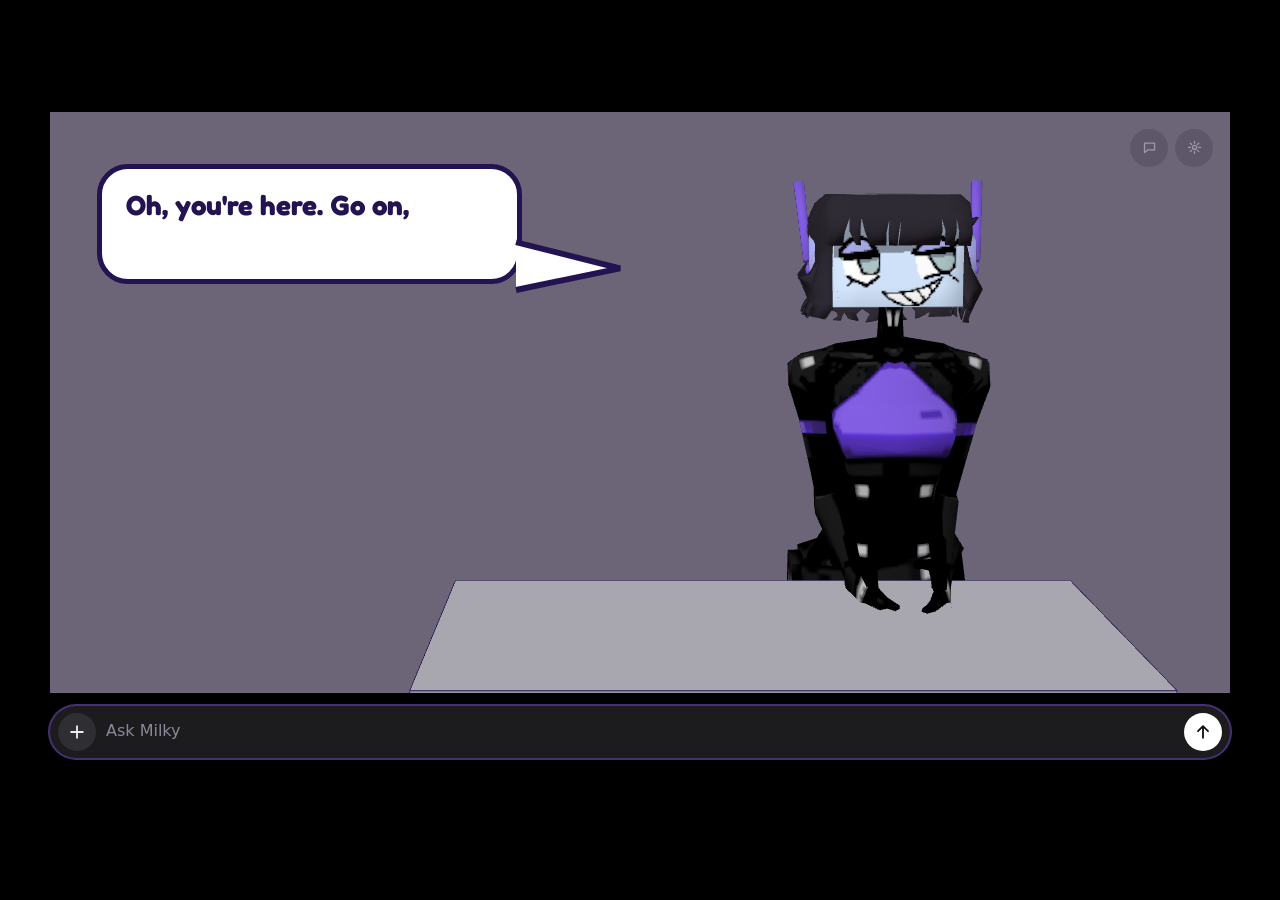
==== index.html @ 819787b4 "Add files via upload" ====
<!doctype html>
<html lang="en">
<head>
<meta charset="utf-8">
<meta name="viewport" content="width=device-width, initial-scale=1, viewport-fit=cover">
<title>Milky</title>
<meta name="description" content="Chat with Milky, a 3D robot girl with opinions.">
<link rel="icon" href="data:image/svg+xml,%3Csvg xmlns=%27http://www.w3.org/2000/svg%27 viewBox=%270 0 32 32%27%3E%3Crect width=%2732%27 height=%2732%27 rx=%277%27 fill=%27%236b6577%27/%3E%3Crect x=%277%27 y=%279%27 width=%2718%27 height=%2715%27 rx=%272%27 fill=%27%23d2e3ff%27 stroke=%27%23231451%27 stroke-width=%272%27/%3E%3Ccircle cx=%2712.5%27 cy=%2715%27 r=%272%27 fill=%27%23231451%27/%3E%3Ccircle cx=%2719.5%27 cy=%2715%27 r=%272%27 fill=%27%23231451%27/%3E%3C/svg%3E">
<link rel="preload" href="./assets/font.ttf" as="font" type="font/ttf" crossorigin>
<link rel="stylesheet" href="./css/style.css">
<script type="importmap">
{ "imports": {
  "three": "./vendor/three/three.module.js",
  "three/addons/": "./vendor/three/addons/"
} }
</script>
</head>
<body>
<main class="app">

  <section class="stage" id="stage">
    <canvas id="c"></canvas>

    <div class="bubble hidden" id="bubble" role="status" aria-live="polite">
      <div class="body"><div class="text" id="text"></div></div>
      <svg class="tail" viewBox="0 0 100 50" preserveAspectRatio="none" aria-hidden="true">
        <path d="M0,3 L98,27 L0,47 Z" class="fill"/>
        <path d="M0,3 L98,27 L0,47" class="line"/>
      </svg>
    </div>

    <div class="corner">
      <button type="button" class="icon" id="logBtn" title="Conversation log" aria-label="Conversation log">
        <svg viewBox="0 0 24 24"><path d="M4 5h16v11H9l-5 4z"/></svg>
      </button>
      <button type="button" class="icon" id="cogBtn" title="Settings" aria-label="Settings">
        <svg viewBox="0 0 24 24"><circle cx="12" cy="12" r="3.2"/><path d="M12 2.5v3M12 18.5v3M2.5 12h3M18.5 12h3M5.3 5.3l2.1 2.1M16.6 16.6l2.1 2.1M18.7 5.3l-2.1 2.1M7.4 16.6l-2.1 2.1"/></svg>
      </button>
    </div>

    <div class="dropzone" id="drop">Drop files to show Milky</div>
    <div class="loading" id="loading">Waking Milky up...</div>
  </section>

  <div class="chips" id="chips"></div>

  <form class="pill" id="form" autocomplete="off">
    <button type="button" class="plus" id="plus" title="Attach files" aria-label="Attach files">
      <svg viewBox="0 0 24 24"><path d="M12 5v14M5 12h14"/></svg>
    </button>
    <textarea id="input" rows="1" placeholder="Ask Milky" aria-label="Message Milky" enterkeyhint="send"></textarea>
    <button type="submit" class="send" id="send" title="Send" aria-label="Send" hidden>
      <svg viewBox="0 0 24 24"><path d="M12 19V6M6 11l6-6 6 6"/></svg>
    </button>
  </form>
  <div class="status" id="status" role="alert"></div>

  <input type="file" id="file" multiple hidden
    accept="image/*,application/pdf,.txt,.md,.json,.csv,.tsv,.log,.js,.ts,.py,.html,.css,.xml,.yml,.yaml,.ini,.toml,.c,.cpp,.java,.rs,.go,.sh">
</main>

<dialog id="settings" class="sheet">
  <form method="dialog" id="settingsForm">
    <h2>Settings</h2>
    <label>OpenRouter API key
      <input type="password" id="setKey" spellcheck="false" autocomplete="off">
    </label>
    <label>Model
      <input type="text" id="setModel" spellcheck="false" autocomplete="off">
      <small>Needs to accept images if you want to show her pictures.</small>
    </label>
    <label>Voice volume
      <input type="range" id="setVol" min="0" max="1" step="0.05">
    </label>
    <label class="row"><input type="checkbox" id="setMute"> Mute her voice</label>
    <label>Talking speed
      <input type="range" id="setSpeed" min="0.025" max="0.12" step="0.005">
    </label>
    <div class="notes">
      <strong>Things she has chosen to remember</strong>
      <ul id="notesList"></ul>
    </div>
    <div class="actions">
      <button type="button" id="clearMem" class="danger">Clear her memory</button>
      <span class="spacer"></span>
      <button value="cancel">Cancel</button>
      <button value="save" id="saveSettings" class="primary">Save</button>
    </div>
  </form>
</dialog>

<dialog id="logDlg" class="sheet">
  <form method="dialog">
    <h2>Conversation</h2>
    <div class="log" id="logList"></div>
    <div class="actions"><span class="spacer"></span><button class="primary" value="close">Close</button></div>
  </form>
</dialog>

<script type="module" src="./js/main.js"></script>
</body>
</html>
---- css/style.css ----
@font-face {
  font-family: "Milky";
  src: url("../assets/font.ttf") format("truetype");
  font-weight: 700;
  font-display: swap;
}

:root {
  --ink: #231451;
  --stage-bg: #6b6577;
  --pill: #1c1c1f;
  --pill-hi: #2e2e33;
  --text: #ecebf1;
  --muted: #8b8896;
  --accent: #7c5ad6;
  --aspect: 2.03;
  color-scheme: dark;
}

* { box-sizing: border-box; }
html, body { margin: 0; height: 100%; background: #000; color: var(--text); }
body {
  font: 15px/1.45 system-ui, -apple-system, "Segoe UI", Roboto, sans-serif;
  display: grid;
  place-items: center;
  min-height: 100dvh;
}

.app {
  width: min(100vw - 32px, 1180px, (100dvh - 150px) * var(--aspect));
  display: flex;
  flex-direction: column;
  gap: 12px;
  padding: 16px 0;
}

/* ---------- stage ---------- */
.stage {
  position: relative;
  aspect-ratio: var(--aspect);
  background: var(--stage-bg);
  overflow: hidden;
  container-type: size;
  user-select: none;
}
.stage canvas { position: absolute; inset: 0; width: 100%; height: 100%; display: block; }

.loading {
  position: absolute; inset: 0; display: grid; place-items: center;
  font-family: "Milky", system-ui, sans-serif; font-weight: 700;
  font-size: clamp(14px, 3cqw, 28px); color: #fff; background: var(--stage-bg);
  transition: opacity .4s;
}
.loading.done { opacity: 0; pointer-events: none; }

/* ---------- speech bubble ---------- */
.bubble {
  position: absolute;
  left: 4cqw; top: 9cqh;
  width: 36cqw;
  max-height: 80cqh;
  display: flex;
  transform-origin: 100% 70%;
  transition: opacity .2s, transform .2s;
  cursor: pointer;
  z-index: 3;
}
.bubble.hidden { opacity: 0; transform: scale(.85); pointer-events: none; }

.bubble .body {
  flex: 1;
  min-width: 0;
  max-height: 80cqh;
  overflow-y: auto;
  scrollbar-width: none;
  background: #fff;
  border: max(2px, .5cqw) solid var(--ink);
  border-radius: 2.6cqw;
  padding: 1.6cqw 2cqw;
}
.bubble .body::-webkit-scrollbar { display: none; }

.bubble .text {
  font-family: "Milky", system-ui, sans-serif;
  font-weight: 700;
  font-size: clamp(13px, 2.35cqw, 30px);
  line-height: 1.28;
  color: var(--ink);
  overflow-wrap: anywhere;
  white-space: pre-wrap;
  min-height: 2.6em;
}

/* thinking dots while she waits on the model */
.bubble.thinking .text:empty::after {
  content: "...";
  letter-spacing: .12em;
  animation: dots 1s steps(4, jump-none) infinite;
}
@keyframes dots { 0% { opacity: .2; } 50% { opacity: 1; } 100% { opacity: .2; } }

.bubble .tail {
  position: absolute;
  left: calc(100% - max(2px, .5cqw));
  top: 62%;
  width: 9cqw;
  height: 4.6cqw;
  overflow: visible;
  pointer-events: none;
}
.bubble .tail .fill { fill: #fff; }
.bubble .tail .line {
  fill: none; stroke: var(--ink); stroke-width: max(2px, .5cqw);
  stroke-linejoin: miter; vector-effect: non-scaling-stroke;
}
.bubble .tail .fill { stroke: none; }

.shaky { display: inline-block; animation: shake .09s linear infinite alternate; }
@keyframes shake {
  from { transform: translate(-.06em, .04em) rotate(-3deg); }
  to   { transform: translate(.06em, -.05em) rotate(3deg); }
}

/* ---------- corner buttons ---------- */
.corner {
  position: absolute; top: 1.4cqw; right: 1.4cqw; display: flex; gap: .6cqw; z-index: 4;
  opacity: .35; transition: opacity .2s;
}
.stage:hover .corner, .corner:focus-within { opacity: 1; }
.icon {
  width: clamp(26px, 3.4cqw, 38px); height: clamp(26px, 3.4cqw, 38px);
  display: grid; place-items: center; border-radius: 50%; border: 0; cursor: pointer;
  background: rgba(20, 16, 36, .45); color: #fff;
}
.icon:hover { background: rgba(20, 16, 36, .75); }
.icon svg { width: 58%; height: 58%; fill: none; stroke: currentColor; stroke-width: 2; stroke-linecap: round; stroke-linejoin: round; }

.dropzone {
  position: absolute; inset: 0; z-index: 6; display: none; place-items: center;
  background: rgba(35, 20, 81, .72); border: 3px dashed #fff; color: #fff;
  font-family: "Milky", system-ui, sans-serif; font-size: clamp(16px, 3.4cqw, 34px);
}
.app.dragging .dropzone { display: grid; }

/* ---------- input pill ---------- */
.pill {
  display: flex; align-items: flex-end; gap: 10px;
  background: var(--pill);
  border-radius: 28px;
  padding: 7px 8px;
  min-height: 52px;
}
.pill:focus-within { box-shadow: 0 0 0 2px rgba(124, 90, 214, .55); }
.plus, .send {
  flex: none; width: 38px; height: 38px; border-radius: 50%; border: 0; cursor: pointer;
  display: grid; place-items: center; color: var(--text); background: var(--pill-hi);
}
.plus:hover { background: #3b3b42; }
.send { background: #fff; color: #111; }
.send:hover { background: #ddd; }
.plus svg, .send svg { width: 20px; height: 20px; fill: none; stroke: currentColor; stroke-width: 2.2; stroke-linecap: round; stroke-linejoin: round; }
.pill textarea {
  flex: 1; min-width: 0; align-self: center; resize: none; border: 0; outline: 0; background: transparent;
  color: var(--text); font: inherit; font-size: 16px; line-height: 1.4; max-height: 9em; padding: 5px 0;
}
.pill textarea::placeholder { color: var(--muted); }
.pill.busy .send { opacity: .5; }

/* attachment chips */
.chips { display: flex; flex-wrap: wrap; gap: 8px; }
.chips:empty { display: none; }
.chip {
  display: flex; align-items: center; gap: 8px; max-width: 260px;
  background: var(--pill); border-radius: 12px; padding: 4px 6px 4px 4px; font-size: 13px;
}
.chip img { width: 34px; height: 34px; object-fit: cover; border-radius: 8px; }
.chip .ico { width: 34px; height: 34px; border-radius: 8px; background: var(--pill-hi); display: grid; place-items: center; font-size: 11px; color: var(--muted); }
.chip .name { overflow: hidden; text-overflow: ellipsis; white-space: nowrap; }
.chip button { border: 0; background: none; color: var(--muted); cursor: pointer; font-size: 18px; line-height: 1; padding: 0 4px; }
.chip button:hover { color: #fff; }

.status { min-height: 1.4em; color: #ff8c9a; font-size: 13px; text-align: center; }
.status.info { color: var(--muted); }

/* ---------- dialogs ---------- */
dialog.sheet {
  width: min(520px, calc(100vw - 32px)); max-height: calc(100dvh - 48px);
  background: #17171a; color: var(--text); border: 1px solid #2c2c33; border-radius: 18px; padding: 22px;
}
dialog.sheet::backdrop { background: rgba(0, 0, 0, .65); }
dialog h2 { margin: 0 0 14px; font-size: 18px; }
dialog label { display: block; margin-bottom: 14px; font-size: 13px; color: var(--muted); }
dialog label.row { display: flex; gap: 8px; align-items: center; color: var(--text); }
dialog input[type=text], dialog input[type=password] {
  display: block; width: 100%; margin-top: 5px; padding: 9px 11px; border-radius: 10px;
  border: 1px solid #34343c; background: #0f0f12; color: var(--text); font: inherit;
}
dialog input[type=range] { display: block; width: 100%; margin-top: 6px; accent-color: var(--accent); }
dialog small { display: block; margin-top: 4px; }
dialog .actions { display: flex; gap: 8px; align-items: center; margin-top: 18px; }
dialog .spacer { flex: 1; }
dialog button {
  border: 0; border-radius: 10px; padding: 9px 16px; cursor: pointer; font: inherit; color: var(--text); background: #2a2a31;
}
dialog button:hover { background: #35353d; }
dialog button.primary { background: var(--accent); color: #fff; }
dialog button.danger { background: transparent; color: #ff8c9a; padding-left: 0; }
.notes { font-size: 13px; color: var(--muted); }
.notes ul { margin: 6px 0 0; padding-left: 18px; color: var(--text); max-height: 120px; overflow: auto; }
.log { max-height: 55dvh; overflow: auto; display: flex; flex-direction: column; gap: 10px; }
.log .msg { padding: 8px 12px; border-radius: 12px; background: #202026; white-space: pre-wrap; overflow-wrap: anywhere; }
.log .msg.milky { background: #fff; color: var(--ink); font-family: "Milky", system-ui, sans-serif; }
.log .who { display: block; font-size: 11px; opacity: .6; margin-bottom: 2px; font-family: system-ui, sans-serif; }

/* phones: taller stage, bubble across the top */
@media (max-width: 700px) {
  :root { --aspect: 1.25; }
  .app { width: min(100vw - 20px, (100dvh - 150px) * var(--aspect)); }
  .bubble { left: 3cqw; top: 3cqh; width: 66cqw; }
  .bubble .text { font-size: clamp(13px, 4.2cqw, 22px); }
}
@media (prefers-reduced-motion: reduce) {
  .shaky { animation: none; }
  .bubble { transition: none; }
}
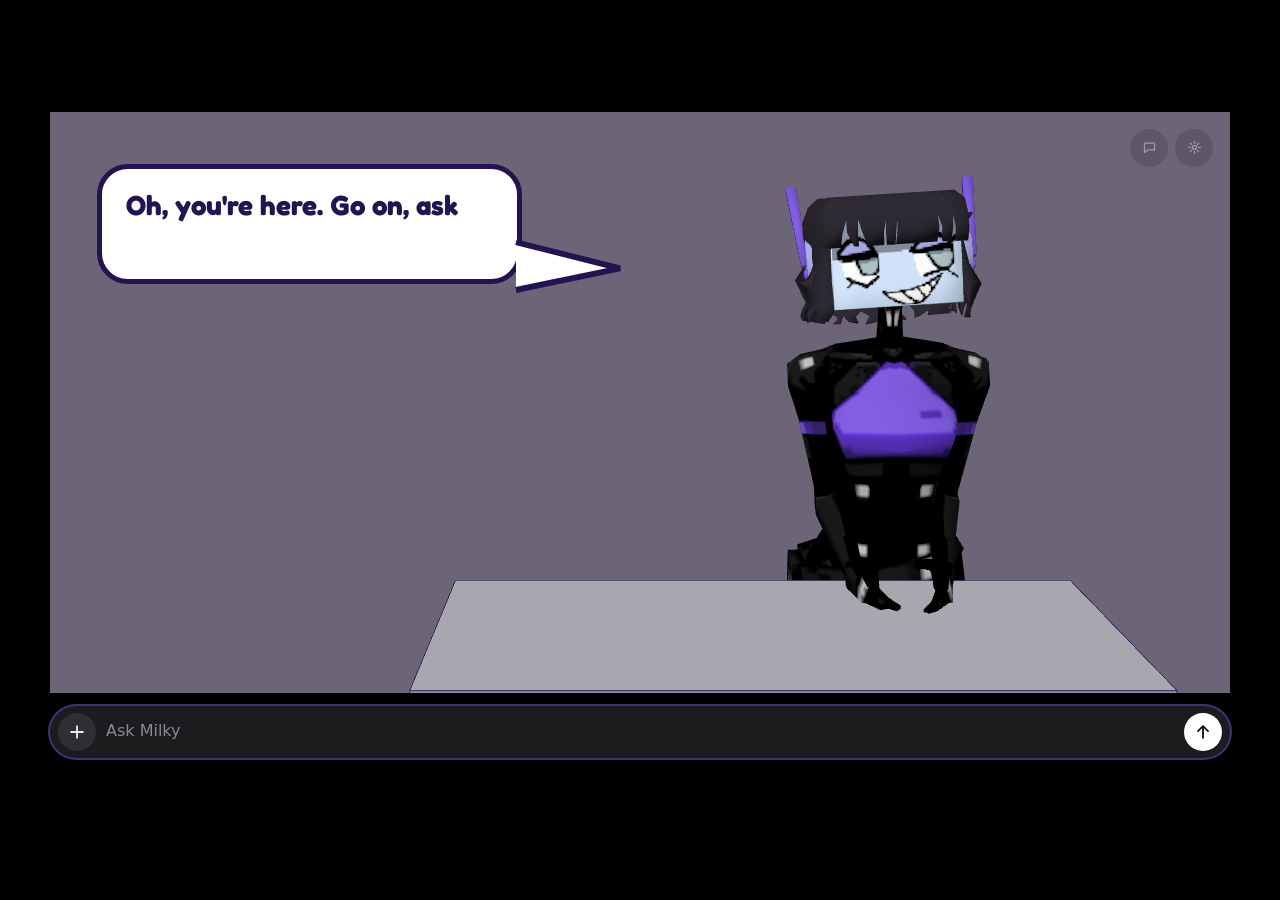
==== commit 02f873f6: "Add files via upload" ====
--- a/index.html
+++ b/index.html
@@ -62,7 +62,7 @@
 <dialog id="settings" class="sheet">
   <form method="dialog" id="settingsForm">
     <h2>Settings</h2>
-    <label>OpenRouter API key
+    <label>Your own OpenRouter API key (optional)
       <input type="password" id="setKey" spellcheck="false" autocomplete="off">
     </label>
     <label>Model
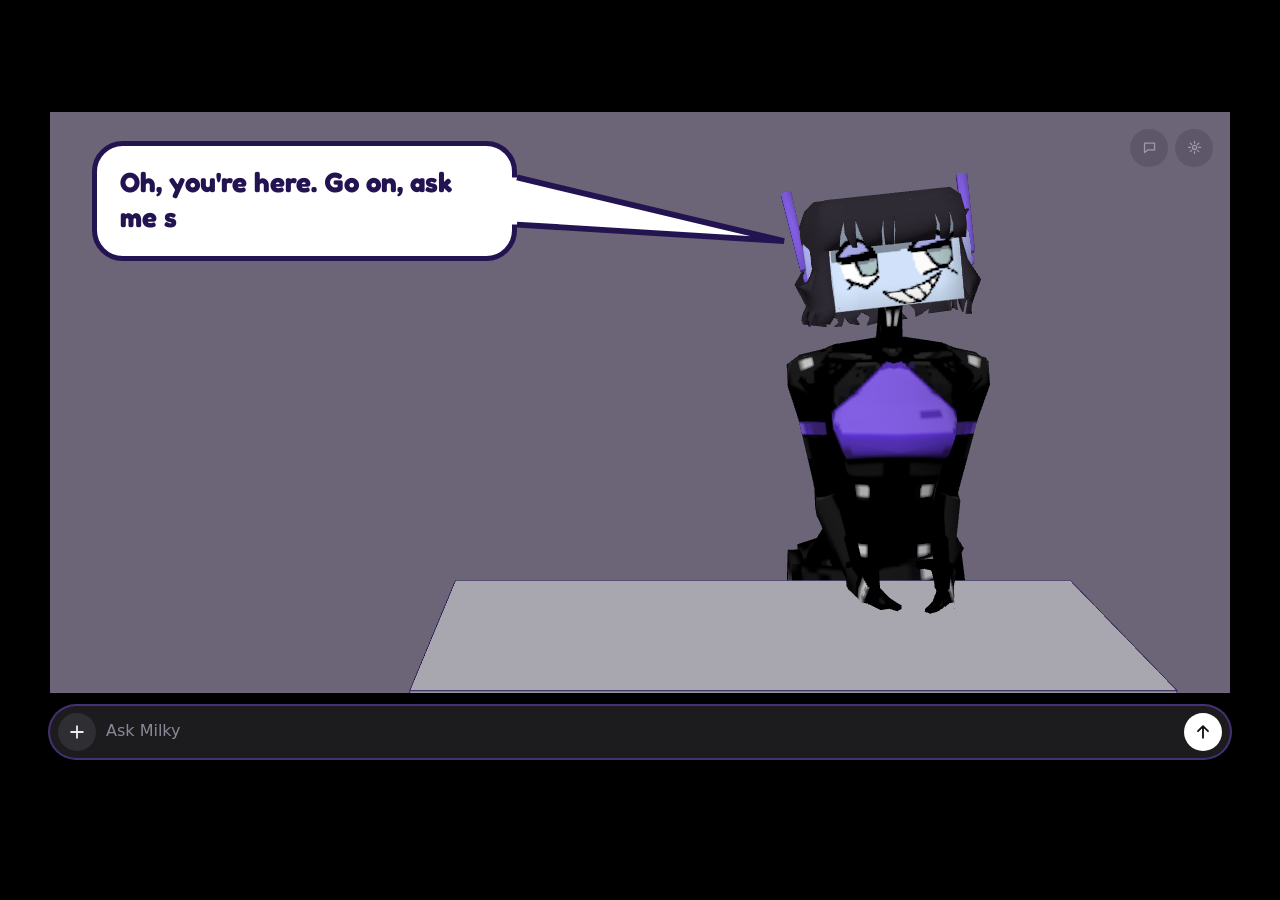
==== commit 557c571a: "Add files via upload" ====
--- a/index.html
+++ b/index.html
@@ -23,10 +23,7 @@
 
     <div class="bubble hidden" id="bubble" role="status" aria-live="polite">
       <div class="body"><div class="text" id="text"></div></div>
-      <svg class="tail" viewBox="0 0 100 50" preserveAspectRatio="none" aria-hidden="true">
-        <path d="M0,3 L98,27 L0,47 Z" class="fill"/>
-        <path d="M0,3 L98,27 L0,47" class="line"/>
-      </svg>
+      <svg class="tail" aria-hidden="true"><path class="fill"/><path class="line"/></svg>
     </div>
 
     <div class="corner">
--- a/css/style.css
+++ b/css/style.css
@@ -100,18 +100,14 @@
 @keyframes dots { 0% { opacity: .2; } 50% { opacity: 1; } 100% { opacity: .2; } }
 
 .bubble .tail {
-  position: absolute;
-  left: calc(100% - max(2px, .5cqw));
-  top: 62%;
-  width: 9cqw;
-  height: 4.6cqw;
+  position: absolute; left: 0; top: 0; width: 1px; height: 1px;
   overflow: visible;
   pointer-events: none;
 }
 .bubble .tail .fill { fill: #fff; }
 .bubble .tail .line {
   fill: none; stroke: var(--ink); stroke-width: max(2px, .5cqw);
-  stroke-linejoin: miter; vector-effect: non-scaling-stroke;
+  stroke-linejoin: miter; stroke-miterlimit: 10;
 }
 .bubble .tail .fill { stroke: none; }
 
@@ -216,7 +212,6 @@
 @media (max-width: 700px) {
   :root { --aspect: 1.25; }
   .app { width: min(100vw - 20px, (100dvh - 150px) * var(--aspect)); }
-  .bubble { left: 3cqw; top: 3cqh; width: 66cqw; }
   .bubble .text { font-size: clamp(13px, 4.2cqw, 22px); }
 }
 @media (prefers-reduced-motion: reduce) {
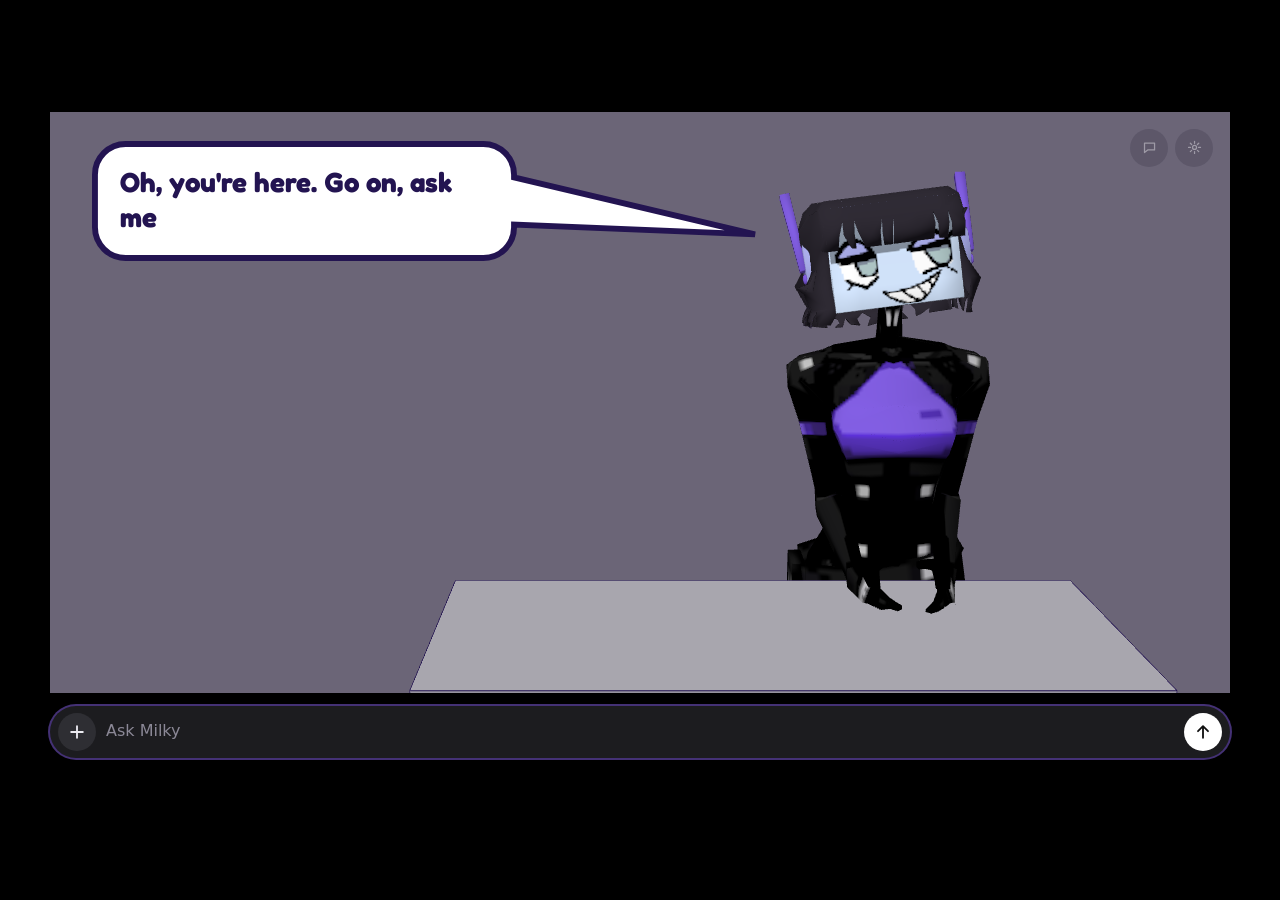
==== commit 45e8f641: "Add files via upload" ====
--- a/index.html
+++ b/index.html
@@ -22,8 +22,8 @@
     <canvas id="c"></canvas>
 
     <div class="bubble hidden" id="bubble" role="status" aria-live="polite">
+      <svg class="shape" aria-hidden="true"><path/></svg>
       <div class="body"><div class="text" id="text"></div></div>
-      <svg class="tail" aria-hidden="true"><path class="fill"/><path class="line"/></svg>
     </div>
 
     <div class="corner">
--- a/css/style.css
+++ b/css/style.css
@@ -43,13 +43,13 @@
   container-type: size;
   user-select: none;
 }
-.stage canvas { position: absolute; inset: 0; width: 100%; height: 100%; display: block; }
+.stage canvas { position: absolute; inset: 0; width: 100%; height: 100%; display: block; z-index: 2; pointer-events: none; }
 
 .loading {
   position: absolute; inset: 0; display: grid; place-items: center;
   font-family: "Milky", system-ui, sans-serif; font-weight: 700;
   font-size: clamp(14px, 3cqw, 28px); color: #fff; background: var(--stage-bg);
-  transition: opacity .4s;
+  transition: opacity .4s; z-index: 5;
 }
 .loading.done { opacity: 0; pointer-events: none; }
 
@@ -63,7 +63,7 @@
   transform-origin: 100% 70%;
   transition: opacity .2s, transform .2s;
   cursor: pointer;
-  z-index: 3;
+  z-index: 1;   /* behind the canvas, so she is in front of it */
 }
 .bubble.hidden { opacity: 0; transform: scale(.85); pointer-events: none; }
 
@@ -73,9 +73,10 @@
   max-height: 80cqh;
   overflow-y: auto;
   scrollbar-width: none;
-  background: #fff;
-  border: max(2px, .5cqw) solid var(--ink);
+  background: none;   /* the white shape and outline (tail included) are drawn by .shape */
+  border: max(2px, .5cqw) solid transparent;
   border-radius: 2.6cqw;
+  position: relative;
   padding: 1.6cqw 2cqw;
 }
 .bubble .body::-webkit-scrollbar { display: none; }
@@ -99,17 +100,14 @@
 }
 @keyframes dots { 0% { opacity: .2; } 50% { opacity: 1; } 100% { opacity: .2; } }
 
-.bubble .tail {
-  position: absolute; left: 0; top: 0; width: 1px; height: 1px;
-  overflow: visible;
-  pointer-events: none;
-}
-.bubble .tail .fill { fill: #fff; }
-.bubble .tail .line {
-  fill: none; stroke: var(--ink); stroke-width: max(2px, .5cqw);
+.bubble .shape {
+  position: absolute; left: 0; top: 0; width: 100%; height: 100%;
+  overflow: visible; pointer-events: none;
+}
+.bubble .shape path {
+  fill: #fff; stroke: var(--ink);
   stroke-linejoin: miter; stroke-miterlimit: 10;
 }
-.bubble .tail .fill { stroke: none; }
 
 .shaky { display: inline-block; animation: shake .09s linear infinite alternate; }
 @keyframes shake {
